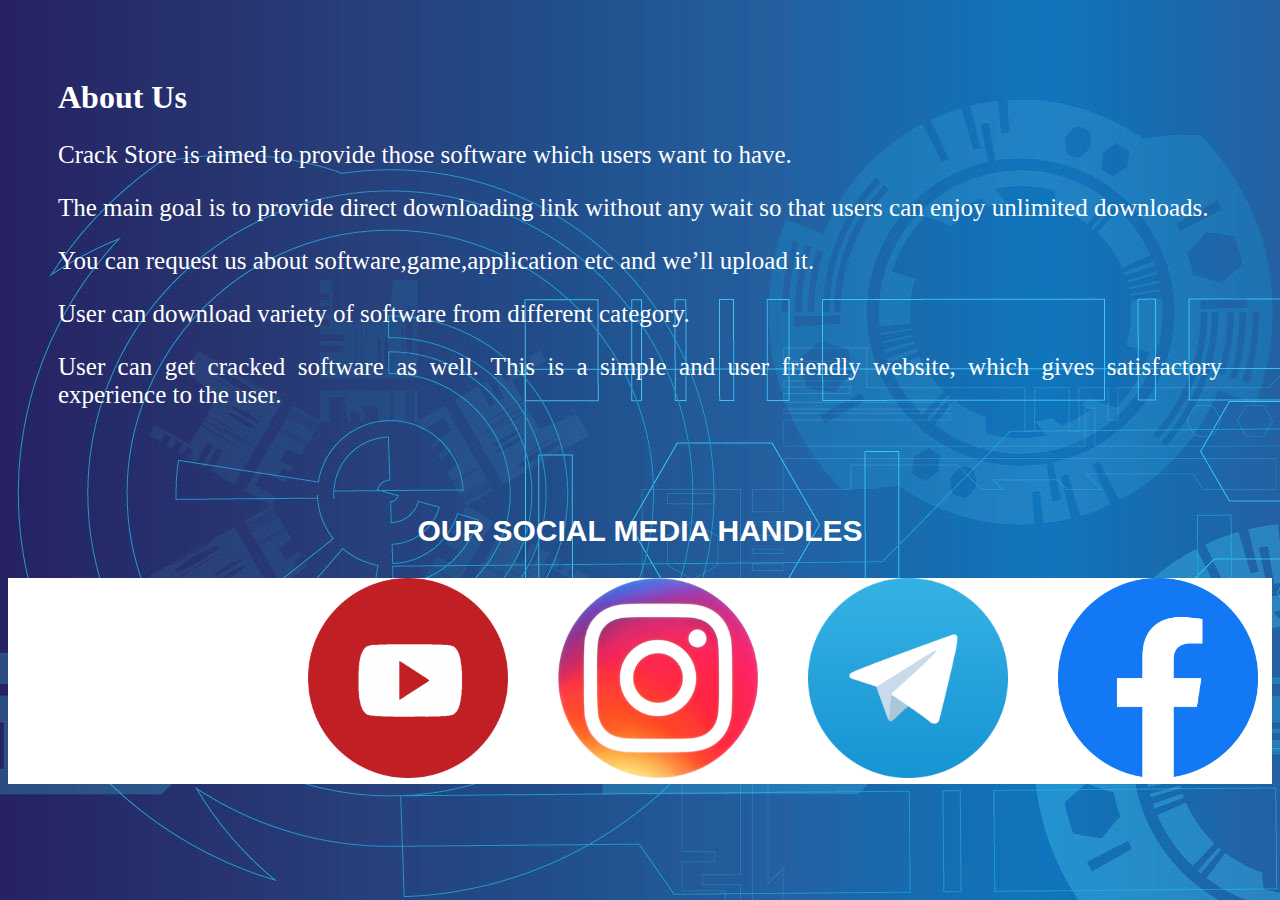
==== about.html @ 559f6503 "Add files via upload" ====
<!DOCTYPE html>
<html lang="en">

<head>
    <meta charset="UTF-8">
    <meta http-equiv="X-UA-Compatible" content="IE=edge">
    <meta name="viewport" content="width=device-width, initial-scale=1.0">
    <title>About</title>
    <link rel="stylesheet" href="about.css">

</head>

<body>
    <div class="about-section">
        <h1>About Us</h1>
        <p>Crack Store is aimed to provide those software which users want to have.
        <p> The main goal is to provide direct downloading link without any wait so that users can enjoy unlimited downloads. <br>
        </p>
        <p>You can request us about software,game,application etc and we’ll upload it.</p>
        <p> User can download variety of software from different category. </p>
        <p>User can get cracked software as well. This is a simple and user friendly website, which gives satisfactory
            experience to the user.</p>

    </div>
    <h3>OUR SOCIAL MEDIA HANDLES</h3>
    <div class="footer">
        <div id="logo">
            <a href="https://www.youtube.com/channel/UCkLlEY9-4NcQcShJGD4OxPg" target="_blank"><img src="yt.png"
                    alt=" Error"></a>
        </div>
        <div id="logo">
            <a href="https://instagram.com/accounts/login/?next=/sobaan_ansari/" target="_blank"><img src="ig.png"
                    alt=" Error"></a>
        </div>
        <div id="logo">
            <a href="https://t.me/SobaanAnsari" target="_blank"><img src="tele.png" alt=" Error"></a>
        </div>
        <div id="logo">
            <a href="https://www.facebook.com/profile.php?id=100060735380510" target="_blank"><img src="fb.png"
                    alt=" Error"></a>
        </div>
    </div>
</body>

</html>
---- about.css ----
body {
  background-image: url(bg.jpg);
    font-family:sans-serif;
  }
  
  html {
    box-sizing: border-box;
  }
  
  .about-section {
    padding: 50px;
    text-align: justify;
    color: white;
    font-family: serif;
    
  }
  
  .about-section p {
  font-size: 25px;
  }
  .container {
    padding: 0 16px;
  }
  .footer img{
    height: 10px;
    width: 200px;
  }
 
.footer{
  height: auto;
  background-color: white;
  display: grid;
  grid-template-columns:200px 200px 200px 200px ;
  gap: 50px;
  padding-bottom: 2px;

}
#logo a img{
  margin-left:150%;
  width: 150;
  height: 200px;
  grid-column: span;
}

h3{
  text-align: center;
  color: white;
  font-size: 30px;
}
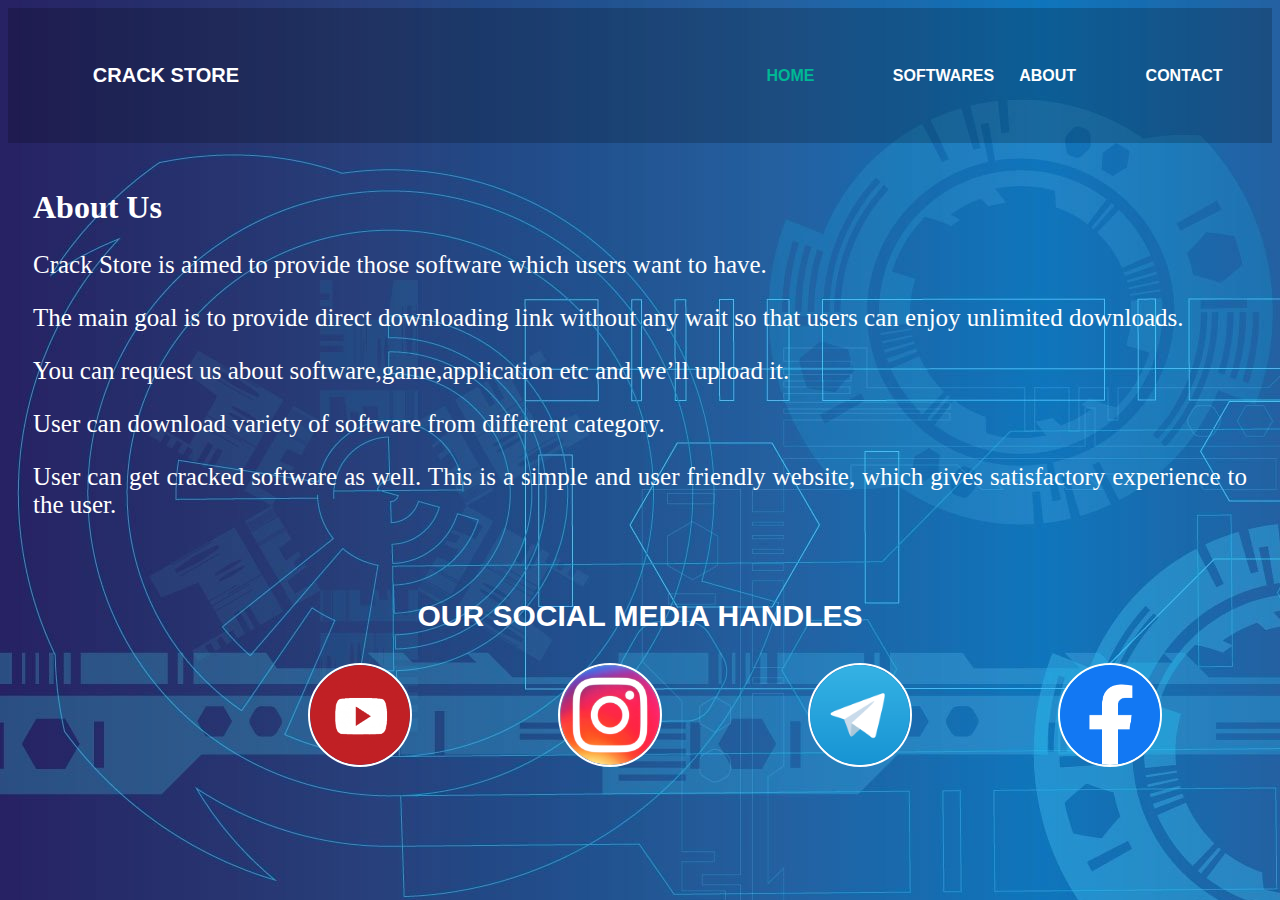
==== commit 97c28228: "Update about.html" ====
--- a/about.html
+++ b/about.html
@@ -11,6 +11,15 @@
 </head>
 
 <body>
+    <nav>
+        <div class="logo"> <h1 style="font-size: 20px;"> Crack Store</h1> </div>
+        <div class="menu">
+            <a href="index.html" style="font-size: ">Home</a>
+            <a href="software.html">softwares</a>
+            <a href="" target="_blank">about</a>
+            <a href="https://instagram.com/accounts/login/?next=/sobaan_ansari/" target="_blank">contact</a>
+        </div>
+    </nav>
     <div class="about-section">
         <h1>About Us</h1>
         <p>Crack Store is aimed to provide those software which users want to have.
@@ -42,4 +51,4 @@
     </div>
 </body>
 
-</html>+</html>
--- a/about.css
+++ b/about.css
@@ -8,7 +8,7 @@
   }
   
   .about-section {
-    padding: 50px;
+    padding: 25px;
     text-align: justify;
     color: white;
     font-family: serif;
@@ -19,7 +19,7 @@
   font-size: 25px;
   }
   .container {
-    padding: 0 16px;
+    padding: 0 10px;
   }
   .footer img{
     height: 10px;
@@ -27,8 +27,8 @@
   }
  
 .footer{
-  height: auto;
-  background-color: white;
+  height: 100%;
+  background-color: none;
   display: grid;
   grid-template-columns:200px 200px 200px 200px ;
   gap: 50px;
@@ -36,9 +36,11 @@
 
 }
 #logo a img{
+  border: 2px solid white;
+  border-radius: 50%;
   margin-left:150%;
-  width: 150;
-  height: 200px;
+  width: 100px;
+  height: 100px;
   grid-column: span;
 }
 
@@ -46,4 +48,67 @@
   text-align: center;
   color: white;
   font-size: 30px;
-}+}
+
+
+/* nav */
+
+
+header {
+  
+  width: 100%;
+  height: 100vh;
+  background-image: linear-gradient(rgba(0, 0, 0, 0.3), rgba(0, 0, 0, 0.15)),
+    url(bg.jpg);
+  background-repeat: no-repeat;
+  background-size: cover;
+}
+
+nav {
+  
+  width: 100%;
+  height: 15vh;
+  background: rgba(0, 0, 0, 0.2);
+  color: white;
+  display: flex;
+  justify-content: space-between;
+  align-items: center;
+  text-transform: uppercase;
+  
+}
+
+nav .logo {
+  
+  width: 25%;
+  text-align: center;
+}
+
+nav .menu {
+  
+  width: 40%;
+  display: flex;
+  justify-content: space-around;
+}
+
+nav .menu a {
+  
+  width: 25%;
+  text-decoration: none;
+  color: white;
+  font-weight: bold;
+}
+
+nav .menu a:first-child {
+  
+  color: #00b894;
+}
+
+main {
+  width: 100%;
+  height: 85vh;
+  display: flex;
+  justify-content: center;
+  align-items: center;
+  text-align: center;
+  color: white;
+}
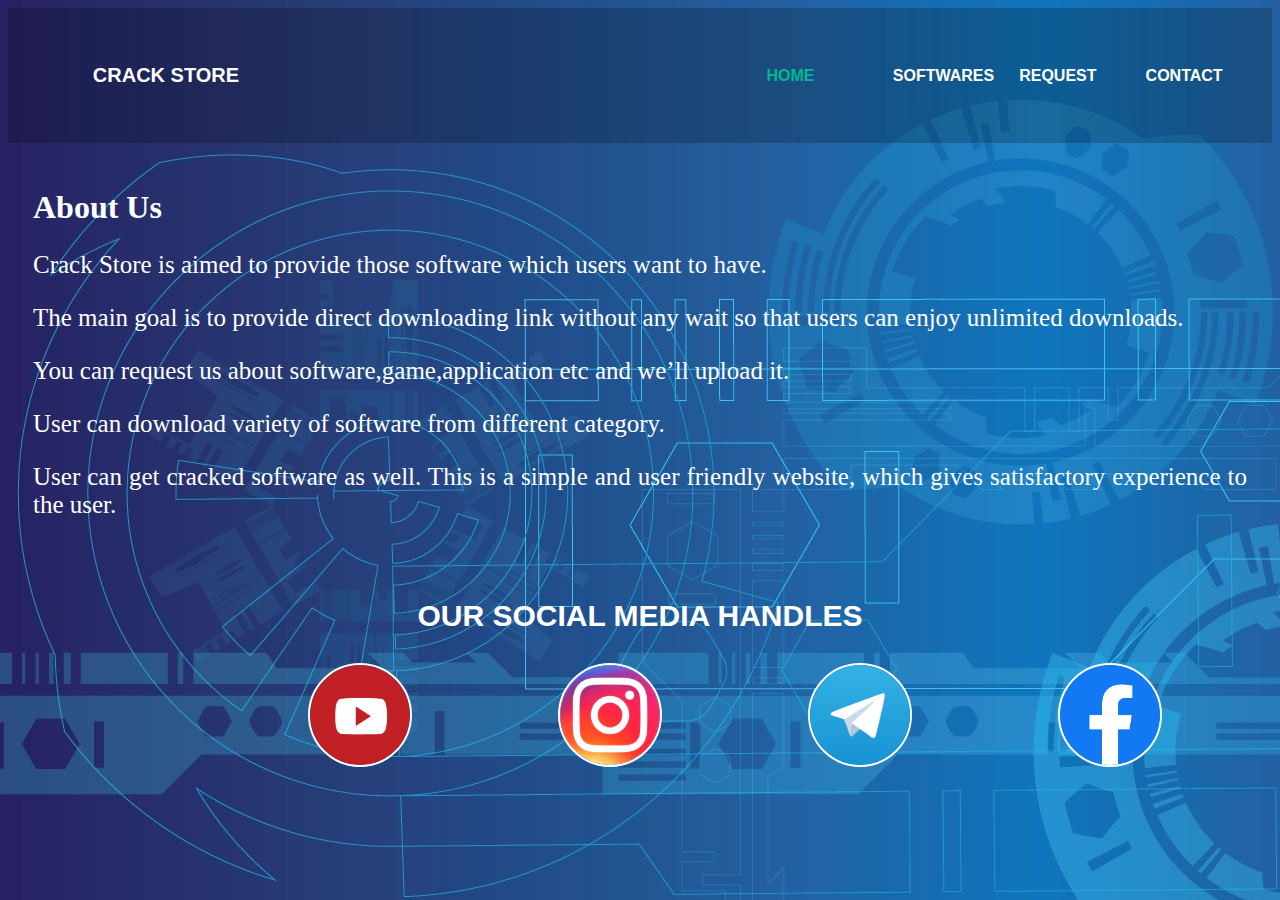
==== commit 30b89f21: "Update about.html" ====
--- a/about.html
+++ b/about.html
@@ -12,14 +12,14 @@
 
 <body>
     <nav>
-        <div class="logo"> <h1 style="font-size: 20px;"> Crack Store</h1> </div>
-        <div class="menu">
-            <a href="index.html" style="font-size: ">Home</a>
-            <a href="software.html">softwares</a>
-            <a href="" target="_blank">about</a>
-            <a href="https://instagram.com/accounts/login/?next=/sobaan_ansari/" target="_blank">contact</a>
-        </div>
-    </nav>
+	<div class="logo"> <h1 style="font-size: 20px;"> Crack Store</h1> </div>
+	<div class="menu">
+		<a href="index.html" style="font-size: ">Home</a>
+		<a href="software.html">softwares</a>
+		<a href="request.html">request</a>
+		<a href="https://instagram.com/accounts/login/?next=/sobaan_ansari/" target="_blank">contact</a>
+	</div>
+</nav>
     <div class="about-section">
         <h1>About Us</h1>
         <p>Crack Store is aimed to provide those software which users want to have.
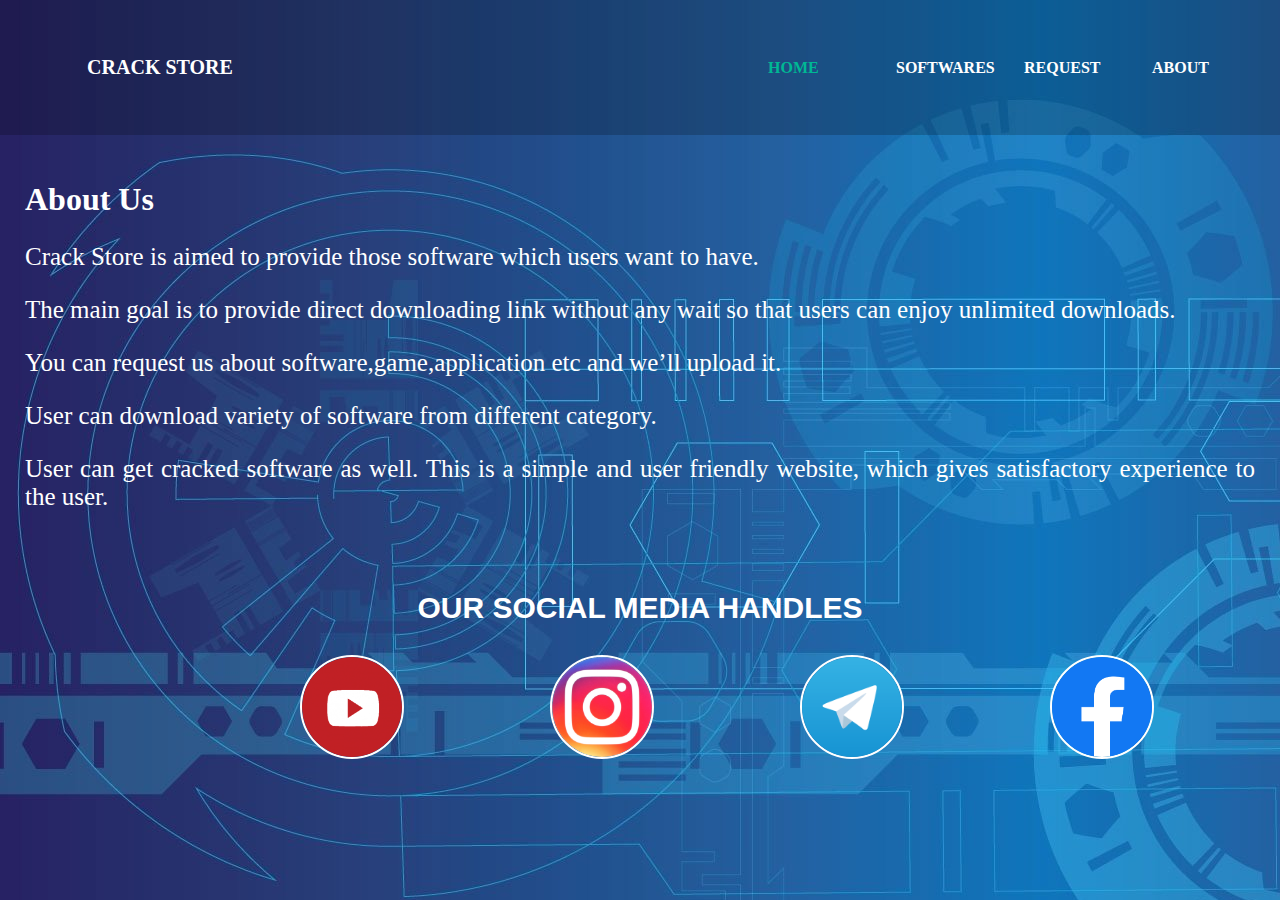
==== commit 21587523: "Update about.html" ====
--- a/about.html
+++ b/about.html
@@ -14,10 +14,10 @@
     <nav>
 	<div class="logo"> <h1 style="font-size: 20px;"> Crack Store</h1> </div>
 	<div class="menu">
-		<a href="index.html" style="font-size: ">Home</a>
+		<a href="index.html">Home</a>
 		<a href="software.html">softwares</a>
 		<a href="request.html">request</a>
-		<a href="https://instagram.com/accounts/login/?next=/sobaan_ansari/" target="_blank">contact</a>
+		<a href="about.html">about</a>
 	</div>
 </nav>
     <div class="about-section">
--- a/about.css
+++ b/about.css
@@ -1,6 +1,7 @@
 body {
   background-image: url(bg.jpg);
     font-family:sans-serif;
+    margin: 0%;
   }
   
   html {
@@ -21,10 +22,7 @@
   .container {
     padding: 0 10px;
   }
-  .footer img{
-    height: 10px;
-    width: 200px;
-  }
+  
  
 .footer{
   height: 100%;
@@ -34,6 +32,10 @@
   gap: 50px;
   padding-bottom: 2px;
 
+}
+#logo a{
+  width: 100px;
+  height: 100px;
 }
 #logo a img{
   border: 2px solid white;
@@ -54,15 +56,7 @@
 /* nav */
 
 
-header {
-  
-  width: 100%;
-  height: 100vh;
-  background-image: linear-gradient(rgba(0, 0, 0, 0.3), rgba(0, 0, 0, 0.15)),
-    url(bg.jpg);
-  background-repeat: no-repeat;
-  background-size: cover;
-}
+
 
 nav {
   
@@ -71,6 +65,7 @@
   background: rgba(0, 0, 0, 0.2);
   color: white;
   display: flex;
+  font-family:  "Josefin Sans";
   justify-content: space-between;
   align-items: center;
   text-transform: uppercase;
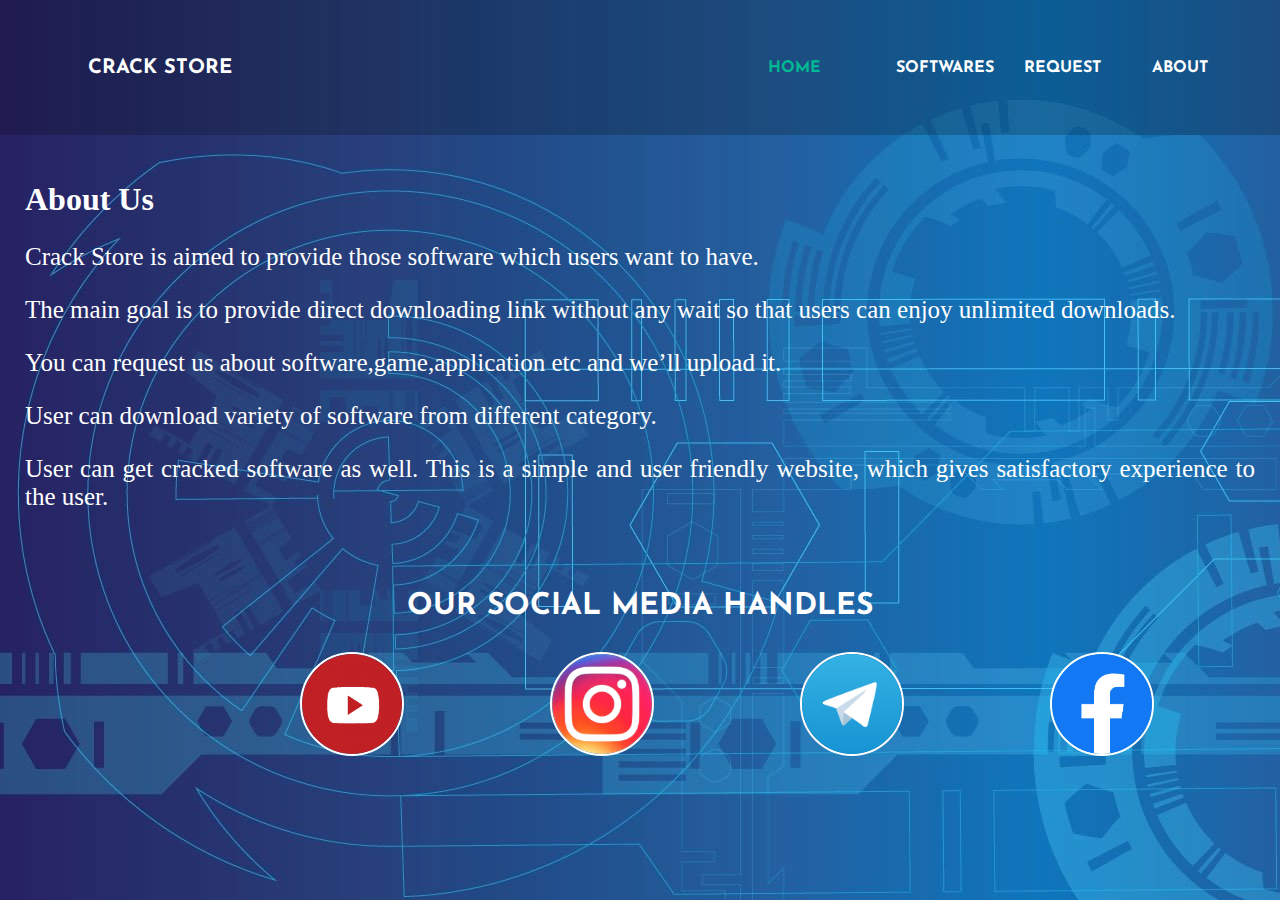
==== commit 64725e2b: "Update about.html" ====
--- a/about.html
+++ b/about.html
@@ -7,6 +7,7 @@
     <meta name="viewport" content="width=device-width, initial-scale=1.0">
     <title>About</title>
     <link rel="stylesheet" href="about.css">
+    <link href="https://fonts.googleapis.com/css?family=Josefin+Sans&display=swap" rel="stylesheet">
 
 </head>
 
--- a/about.css
+++ b/about.css
@@ -1,6 +1,6 @@
 body {
   background-image: url(bg.jpg);
-    font-family:sans-serif;
+    font-family:"Josefin Sans";
     margin: 0%;
   }
   
